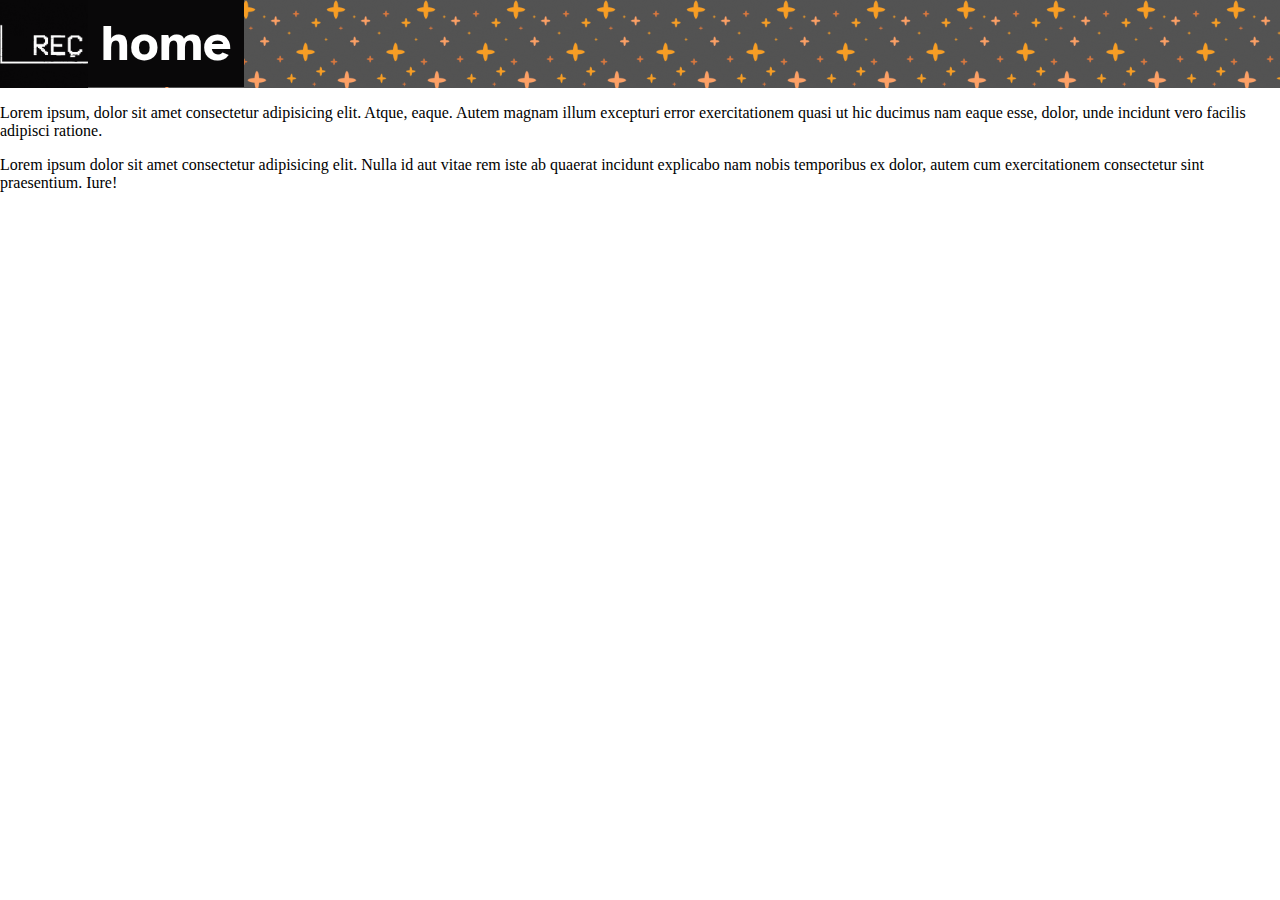
==== framtiden.html @ 9f5b256c "0.1.5" ====
<!DOCTYPE html>
<html>
    <head>
        <meta charset="utf-8">
        <title>Isaac Jake & Jerry & amongus </title>
        <link rel="stylesheet" href="/css/styles.css">
    </head>
    <body>
        <ul class="nv">
            <img src="img/nvGif.gif" alt="gif" class="A">
            <li class="rli"><a href="index.html" class="mainButton">home</a></li>
        </ul>
        
    <div class="everything">

        
        <div class="main">
            <p>Lorem ipsum, dolor sit amet consectetur adipisicing elit. Atque, eaque. Autem magnam illum excepturi error exercitationem quasi ut hic ducimus nam eaque esse, dolor, unde incidunt vero facilis adipisci ratione.</p>
        </div>


        <div class="aside">
            <p>Lorem ipsum dolor sit amet consectetur adipisicing elit. Nulla id aut vitae rem iste ab quaerat incidunt explicabo nam nobis temporibus ex dolor, autem cum exercitationem consectetur sint praesentium. Iure!</p>
        </div>

        <div class="footer">

        </div>
    
    </div>







     
    </body>

</html>
---- css/styles.css ----
@import url('https://fonts.googleapis.com/css2?family=Atkinson+Hyperlegible:ital,wght@0,400;0,700;1,400;1,700&family=Cinzel:wght@400;700&display=swap');
/*
font-family: 'Atkinson Hyperlegible', sans-serif;
font-family: 'Cinzel', serif;
PALETTE
    black  #090809
    white  #FFFCF9
    red    #F80000
    blue   #B1EDE8
    violet #9F9ED0
*/
html {
    height: 100%;
    width: 100%;
}
body {
    height: 100%;
    width: 100%;
    margin: 0px;
    padding: 0px;
}
.rli {
    float: left;
}
.rli a {
    display: block;
    color: white;
    text-align: center;
    padding: 1.46vh;
    text-decoration: none;
}
.rli a:hover {
    background-color: #9F9ED0;
}
.mainButton {
    font-family: 'Atkinson Hyperlegible', sans-serif;
    font-weight: bold;
    background-color: #090809;
    color: #FFFCF9;
    text-align: center;
    text-decoration: none;
    display: inline-block;
    font-size: 5.5vh; 
}
.nv {
    list-style-type: none;
    margin: 0;
    padding: 0;
    overflow: hidden;
    background-color: #333;
    background-image: url(/img/stars.gif);
    background-repeat: repeat-x;
    background-size: 10vh;
    

} 
.A {
    float: left;
    height: 9.8vh;
    width: 9.8vh;
}
.indexbody {
    background-color: #9F9ED0;
    overflow: hidden;
}
.mainCollumn {
    float: left;
    height: 100%;
    width: calc(100% / 3);
    border-right: 0.3vw solid #090809;
    background-color: #B1EDE8;
}
.Big {
    font-family: 'Atkinson Hyperlegible', sans-serif;
    font-size: 3vh;
    color: #090809;
}
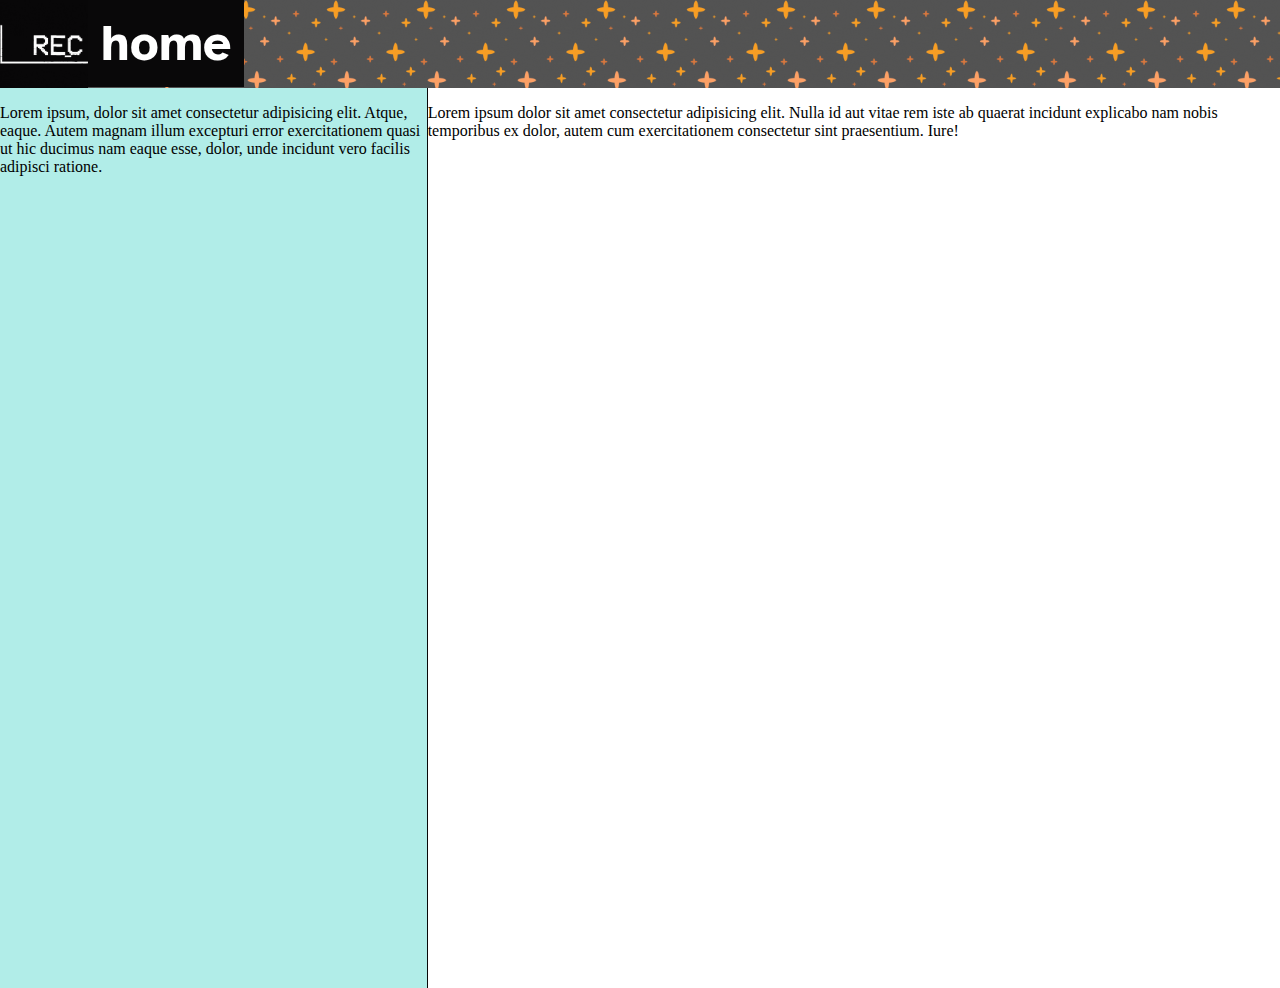
==== commit c7180dfc: "0.1.6" ====
--- a/framtiden.html
+++ b/framtiden.html
@@ -11,10 +11,10 @@
             <li class="rli"><a href="index.html" class="mainButton">home</a></li>
         </ul>
         
-    <div class="everything">
+    
 
         
-        <div class="main">
+        <div class="mainCollumn">
             <p>Lorem ipsum, dolor sit amet consectetur adipisicing elit. Atque, eaque. Autem magnam illum excepturi error exercitationem quasi ut hic ducimus nam eaque esse, dolor, unde incidunt vero facilis adipisci ratione.</p>
         </div>
 
@@ -27,7 +27,7 @@
 
         </div>
     
-    </div>
+
 
 
 
--- a/css/styles.css
+++ b/css/styles.css
@@ -67,11 +67,22 @@
     float: left;
     height: 100%;
     width: calc(100% / 3);
-    border-right: 0.3vw solid #090809;
+    border-right: 1px solid #090809;
     background-color: #B1EDE8;
 }
 .Big {
     font-family: 'Atkinson Hyperlegible', sans-serif;
+    font-weight: bold;
     font-size: 3vh;
     color: #090809;
+}
+.Small {
+    font-family: 'Atkinson Hyperlegible', sans-serif;
+    font-size: 2.5vh;
+}
+.lastCollumn {
+    float: left;
+    height: 100%;
+    width: calc(100% / 3);
+    background-color: #B1EDE8;
 }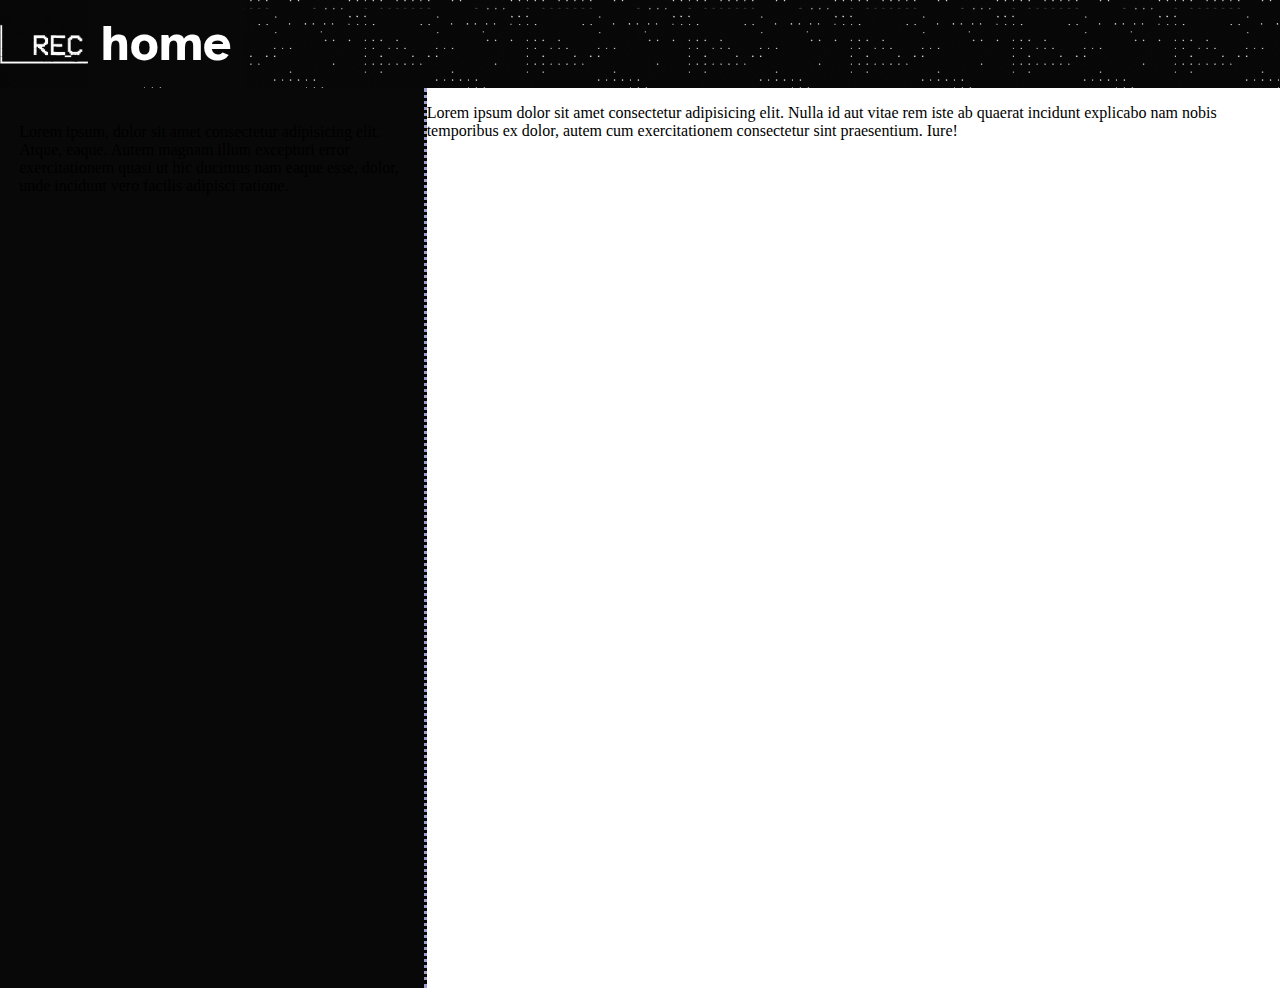
==== commit f843e62f: "0.1.10" ====
--- a/framtiden.html
+++ b/framtiden.html
@@ -2,7 +2,7 @@
 <html>
     <head>
         <meta charset="utf-8">
-        <title>Isaac Jake & Jerry & amongus </title>
+        <title>Framtiden</title>
         <link rel="stylesheet" href="/css/styles.css">
     </head>
     <body>
--- a/css/styles.css
+++ b/css/styles.css
@@ -40,49 +40,69 @@
     text-align: center;
     text-decoration: none;
     display: inline-block;
-    font-size: 5.5vh; 
+    font-size: 5.55vh; 
 }
 .nv {
     list-style-type: none;
     margin: 0;
     padding: 0;
     overflow: hidden;
-    background-color: #333;
+    background-color: bisque;
     background-image: url(/img/stars.gif);
     background-repeat: repeat-x;
-    background-size: 10vh;
-    
+    background-size: 18vh;
+}
+.indexbody {
+    background-color: #9F9ED0;
+    overflow: hidden;
+}
 
-} 
+/*DIV CLASSES*/
+
+.mainCollumn {
+    float: left;
+    height: 100%;
+    width: calc(100% / 3);
+    border-right: 0.3vw dotted #9F9ED0;
+    background-color: #090809;
+    box-sizing: border-box;
+    -moz-box-sizing: border-box;
+    -webkit-box-sizing: border-box;
+    padding: 1.5vw;
+}
+
+/*TEXT CLASSES*/
+
+.Big {
+    font-family: 'Atkinson Hyperlegible', sans-serif;
+    font-weight: bold;
+    font-size: 3vh;
+    color: #FFFCF9;
+    text-align: center;
+}
+.Bigger {
+    font-family: 'Atkinson Hyperlegible', sans-serif;
+    font-weight: bold;
+    font-size: 4vh;
+    color: #FFFCF9;
+    text-align: center;
+}
+.Small {
+    font-family: 'Atkinson Hyperlegible', sans-serif;
+    font-size: 2vh;
+    color: #FFFCF9;
+}
+
+/*MISC. CLASSES*/
+
 .A {
     float: left;
     height: 9.8vh;
     width: 9.8vh;
 }
-.indexbody {
-    background-color: #9F9ED0;
-    overflow: hidden;
-}
-.mainCollumn {
-    float: left;
-    height: 100%;
-    width: calc(100% / 3);
-    border-right: 1px solid #090809;
-    background-color: #B1EDE8;
-}
-.Big {
-    font-family: 'Atkinson Hyperlegible', sans-serif;
-    font-weight: bold;
-    font-size: 3vh;
-    color: #090809;
-}
-.Small {
-    font-family: 'Atkinson Hyperlegible', sans-serif;
-    font-size: 2.5vh;
-}
-.lastCollumn {
-    float: left;
-    height: 100%;
-    width: calc(100% / 3);
-    background-color: #B1EDE8;
+/* NÅGOT ROLIGT*/
+.nrBody {
+    background-color: #090809;
+    background-image: url(/img/wavesorigin.gif);
+    
 }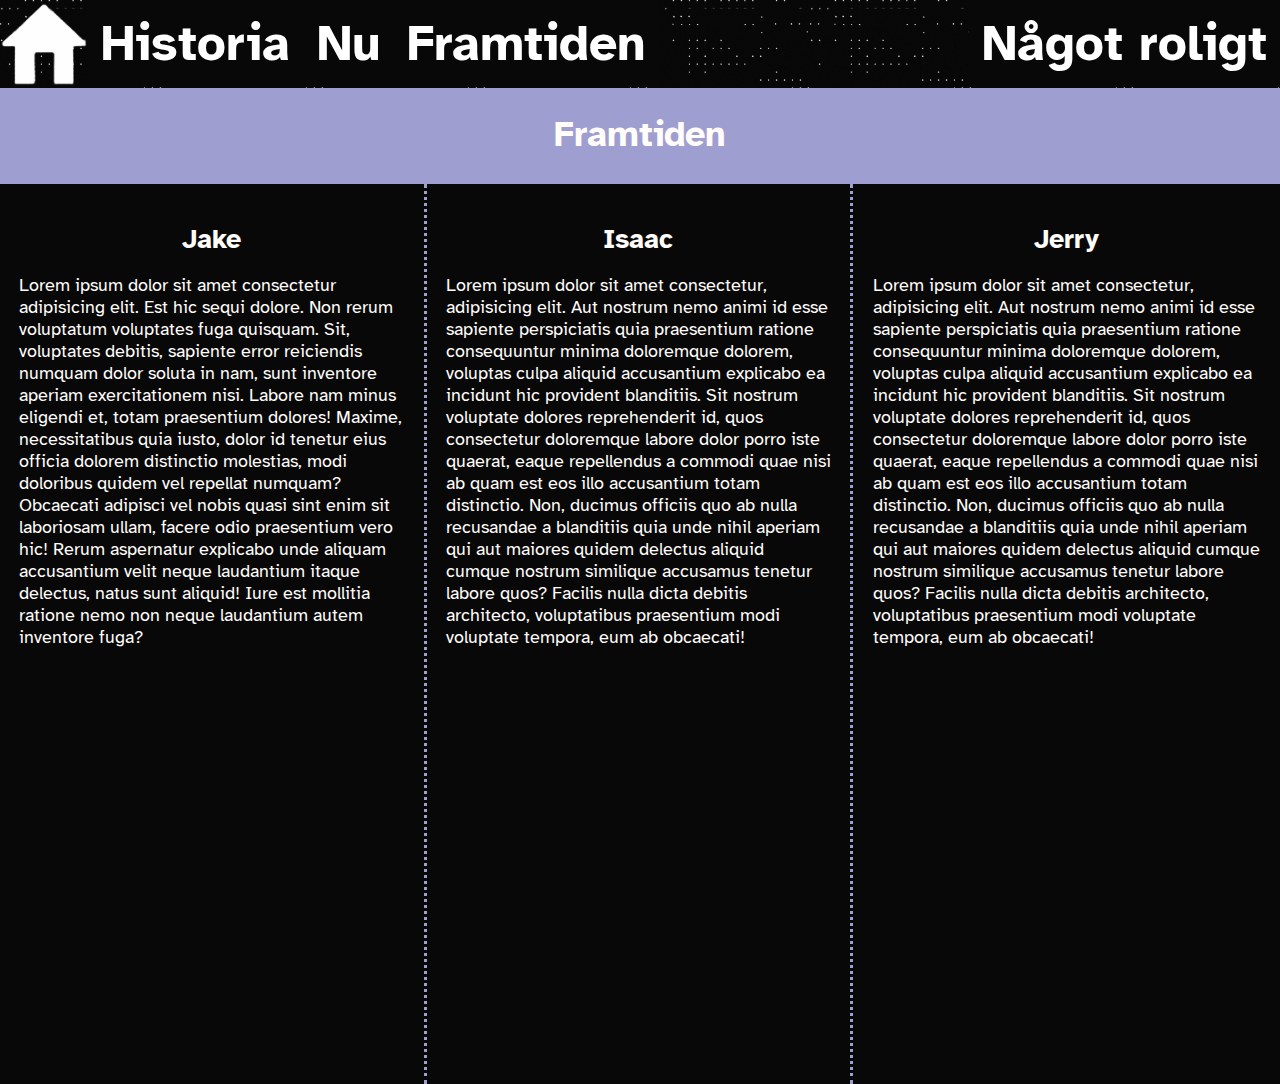
==== commit 4d56e1b9: "0.1.13" ====
--- a/framtiden.html
+++ b/framtiden.html
@@ -2,40 +2,33 @@
 <html>
     <head>
         <meta charset="utf-8">
-        <title>Framtiden</title>
+        <title>Isaac Jake & Jerry</title>
         <link rel="stylesheet" href="/css/styles.css">
     </head>
-    <body>
+    <body class="indexbody">
         <ul class="nv">
-            <img src="img/nvGif.gif" alt="gif" class="A">
-            <li class="rli"><a href="index.html" class="mainButton">home</a></li>
+            <a href="index.html"><img src="img/final.png" alt="gif" class="A"></a>
+            <li class="rli"><a href="historia.html" class="mainButton">Historia</a></li>
+            <li class="rli"><a href="nu.html" class="mainButton">Nu</a></li>
+            <li class="rli"><a href="framtiden.html" class="mainButton">Framtiden</a></li>
+            <li class="rli" style="float: right;"><a href="nagotroligt.html" class="mainButton">Något roligt</a></li>
         </ul>
-        
-    
-
-        
+        <div style="width: 100%; height: 6vh; background-color: #9F9ED0; padding-bottom: 2vh;">
+        <h1 class="Bigger">Framtiden</h1>
+        </div>
         <div class="mainCollumn">
-            <p>Lorem ipsum, dolor sit amet consectetur adipisicing elit. Atque, eaque. Autem magnam illum excepturi error exercitationem quasi ut hic ducimus nam eaque esse, dolor, unde incidunt vero facilis adipisci ratione.</p>
+            <h1 class="Big">Jake</h1>
+            <p class="Small">Lorem ipsum dolor sit amet consectetur adipisicing elit. Est hic sequi dolore. Non rerum voluptatum voluptates fuga quisquam. Sit, voluptates debitis, sapiente error reiciendis numquam dolor soluta in nam, sunt inventore aperiam exercitationem nisi. Labore nam minus eligendi et, totam praesentium dolores! Maxime, necessitatibus quia iusto, dolor id tenetur eius officia dolorem distinctio molestias, modi doloribus quidem vel repellat numquam? Obcaecati adipisci vel nobis quasi sint enim sit laboriosam ullam, facere odio praesentium vero hic! Rerum aspernatur explicabo unde aliquam accusantium velit neque laudantium itaque delectus, natus sunt aliquid! Iure est mollitia ratione nemo non neque laudantium autem inventore fuga?</p>
         </div>
-
-
-        <div class="aside">
-            <p>Lorem ipsum dolor sit amet consectetur adipisicing elit. Nulla id aut vitae rem iste ab quaerat incidunt explicabo nam nobis temporibus ex dolor, autem cum exercitationem consectetur sint praesentium. Iure!</p>
+        <div class="mainCollumn">
+            <h1 class="Big">Isaac</h1>
+            <p class="Small">Lorem ipsum dolor sit amet consectetur, adipisicing elit. Aut nostrum nemo animi id esse sapiente perspiciatis quia praesentium ratione consequuntur minima doloremque dolorem, voluptas culpa aliquid accusantium explicabo ea incidunt hic provident blanditiis. Sit nostrum voluptate dolores reprehenderit id, quos consectetur doloremque labore dolor porro iste quaerat, eaque repellendus a commodi quae nisi ab quam est eos illo accusantium totam distinctio. Non, ducimus officiis quo ab nulla recusandae a blanditiis quia unde nihil aperiam qui aut maiores quidem delectus aliquid cumque nostrum similique accusamus tenetur labore quos? Facilis nulla dicta debitis architecto, voluptatibus praesentium modi voluptate tempora, eum ab obcaecati!
+            </p>
         </div>
-
-        <div class="footer">
-
+        <div class="mainCollumn" style="border: 0px;">
+            <h1 class="Big">Jerry</h1>
+            <p class="Small">Lorem ipsum dolor sit amet consectetur, adipisicing elit. Aut nostrum nemo animi id esse sapiente perspiciatis quia praesentium ratione consequuntur minima doloremque dolorem, voluptas culpa aliquid accusantium explicabo ea incidunt hic provident blanditiis. Sit nostrum voluptate dolores reprehenderit id, quos consectetur doloremque labore dolor porro iste quaerat, eaque repellendus a commodi quae nisi ab quam est eos illo accusantium totam distinctio. Non, ducimus officiis quo ab nulla recusandae a blanditiis quia unde nihil aperiam qui aut maiores quidem delectus aliquid cumque nostrum similique accusamus tenetur labore quos? Facilis nulla dicta debitis architecto, voluptatibus praesentium modi voluptate tempora, eum ab obcaecati!
+            </p>
         </div>
-    
-
-
-
-
-
-
-
-
-     
     </body>
-
-</html>
+</html>--- a/css/styles.css
+++ b/css/styles.css
@@ -32,7 +32,7 @@
 .rli a:hover {
     background-color: #9F9ED0;
 }
-.mainButton {
+.mainButton{
     font-family: 'Atkinson Hyperlegible', sans-serif;
     font-weight: bold;
     background-color: #090809;
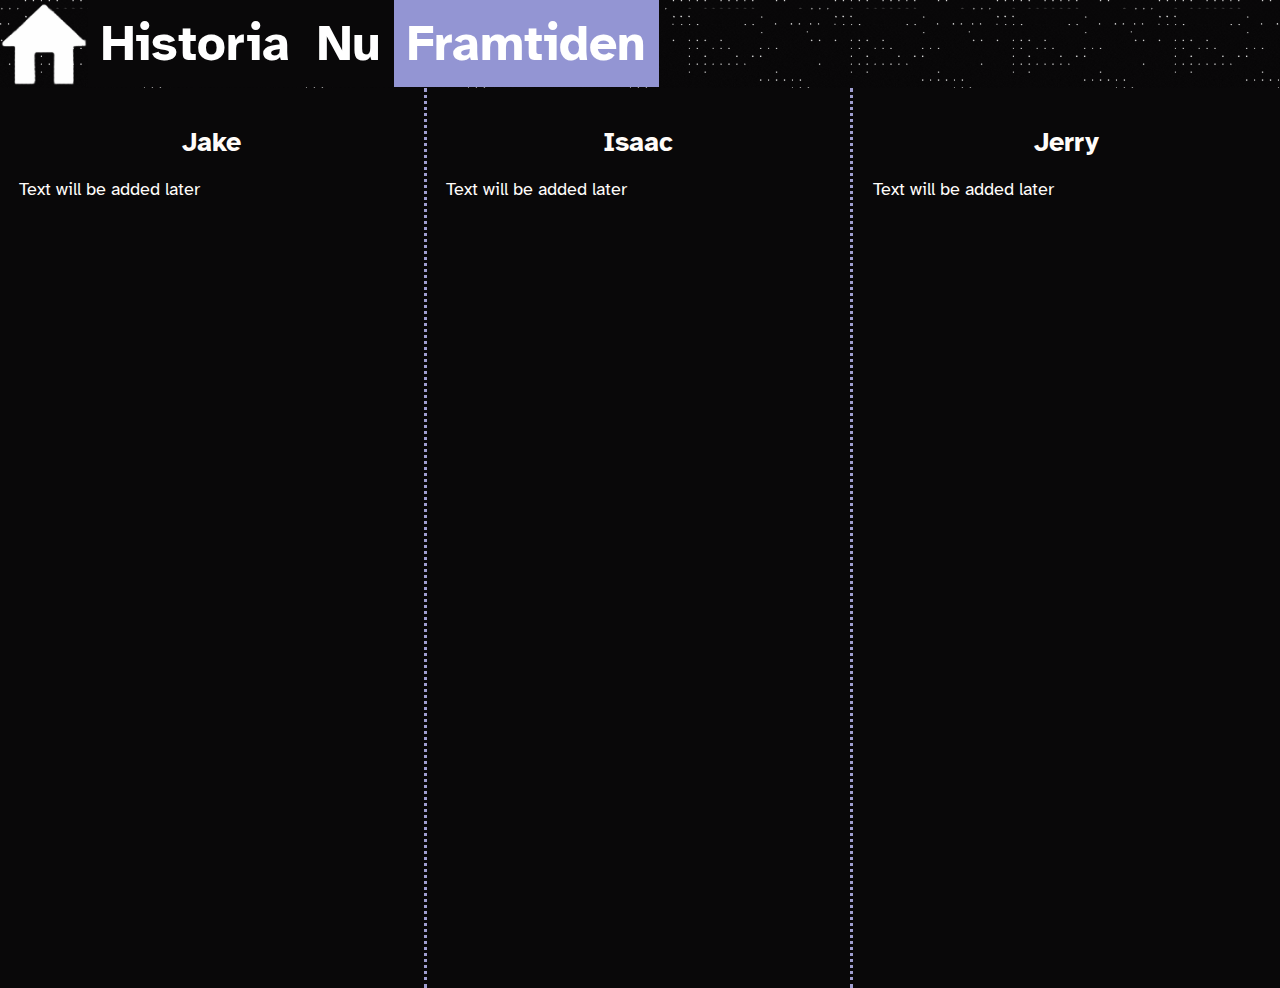
==== commit 241fbbb3: "0.2" ====
--- a/framtiden.html
+++ b/framtiden.html
@@ -6,28 +6,26 @@
         <link rel="stylesheet" href="/css/styles.css">
     </head>
     <body class="indexbody">
-        <ul class="nv">
+        <ul class="navbar">
             <a href="index.html"><img src="img/final.png" alt="gif" class="A"></a>
-            <li class="rli"><a href="historia.html" class="mainButton">Historia</a></li>
-            <li class="rli"><a href="nu.html" class="mainButton">Nu</a></li>
-            <li class="rli"><a href="framtiden.html" class="mainButton">Framtiden</a></li>
-            <li class="rli" style="float: right;"><a href="nagotroligt.html" class="mainButton">Något roligt</a></li>
+            <li class="liTab"><a href="historia.html" class="mainButton">Historia</a></li>
+            <li class="liTab"><a href="nu.html" class="mainButton">Nu</a></li>
+            <li class="liTab"><a href="framtiden.html" class="activeButton">Framtiden</a></li>
+            
         </ul>
-        <div style="width: 100%; height: 6vh; background-color: #9F9ED0; padding-bottom: 2vh;">
-        <h1 class="Bigger">Framtiden</h1>
-        </div>
+        
         <div class="mainCollumn">
             <h1 class="Big">Jake</h1>
-            <p class="Small">Lorem ipsum dolor sit amet consectetur adipisicing elit. Est hic sequi dolore. Non rerum voluptatum voluptates fuga quisquam. Sit, voluptates debitis, sapiente error reiciendis numquam dolor soluta in nam, sunt inventore aperiam exercitationem nisi. Labore nam minus eligendi et, totam praesentium dolores! Maxime, necessitatibus quia iusto, dolor id tenetur eius officia dolorem distinctio molestias, modi doloribus quidem vel repellat numquam? Obcaecati adipisci vel nobis quasi sint enim sit laboriosam ullam, facere odio praesentium vero hic! Rerum aspernatur explicabo unde aliquam accusantium velit neque laudantium itaque delectus, natus sunt aliquid! Iure est mollitia ratione nemo non neque laudantium autem inventore fuga?</p>
+            <p class="Small">Text will be added later</p>
         </div>
         <div class="mainCollumn">
             <h1 class="Big">Isaac</h1>
-            <p class="Small">Lorem ipsum dolor sit amet consectetur, adipisicing elit. Aut nostrum nemo animi id esse sapiente perspiciatis quia praesentium ratione consequuntur minima doloremque dolorem, voluptas culpa aliquid accusantium explicabo ea incidunt hic provident blanditiis. Sit nostrum voluptate dolores reprehenderit id, quos consectetur doloremque labore dolor porro iste quaerat, eaque repellendus a commodi quae nisi ab quam est eos illo accusantium totam distinctio. Non, ducimus officiis quo ab nulla recusandae a blanditiis quia unde nihil aperiam qui aut maiores quidem delectus aliquid cumque nostrum similique accusamus tenetur labore quos? Facilis nulla dicta debitis architecto, voluptatibus praesentium modi voluptate tempora, eum ab obcaecati!
+            <p class="Small">Text will be added later
             </p>
         </div>
         <div class="mainCollumn" style="border: 0px;">
             <h1 class="Big">Jerry</h1>
-            <p class="Small">Lorem ipsum dolor sit amet consectetur, adipisicing elit. Aut nostrum nemo animi id esse sapiente perspiciatis quia praesentium ratione consequuntur minima doloremque dolorem, voluptas culpa aliquid accusantium explicabo ea incidunt hic provident blanditiis. Sit nostrum voluptate dolores reprehenderit id, quos consectetur doloremque labore dolor porro iste quaerat, eaque repellendus a commodi quae nisi ab quam est eos illo accusantium totam distinctio. Non, ducimus officiis quo ab nulla recusandae a blanditiis quia unde nihil aperiam qui aut maiores quidem delectus aliquid cumque nostrum similique accusamus tenetur labore quos? Facilis nulla dicta debitis architecto, voluptatibus praesentium modi voluptate tempora, eum ab obcaecati!
+            <p class="Small">Text will be added later
             </p>
         </div>
     </body>
--- a/css/styles.css
+++ b/css/styles.css
@@ -3,11 +3,11 @@
 font-family: 'Atkinson Hyperlegible', sans-serif;
 font-family: 'Cinzel', serif;
 PALETTE
-    black  #090809
-    white  #FFFCF9
-    red    #F80000
-    blue   #B1EDE8
-    violet #9F9ED0
+    #000807 black
+    #A2A3BB gray
+    #9395D3 dark violet
+    #B3B7EE light violet
+    #FBF9FF white
 */
 html {
     height: 100%;
@@ -19,19 +19,25 @@
     margin: 0px;
     padding: 0px;
 }
-.rli {
+.liTab {
     float: left;
 }
-.rli a {
+.liTab a {
     display: block;
     color: white;
     text-align: center;
     padding: 1.46vh;
     text-decoration: none;
+    transition: 0.3s;
 }
-.rli a:hover {
-    background-color: #9F9ED0;
+
+.liTab a:hover {
+    background-color: #B3B7EE;
+    color: black
+    
 }
+
+
 .mainButton{
     font-family: 'Atkinson Hyperlegible', sans-serif;
     font-weight: bold;
@@ -42,7 +48,17 @@
     display: inline-block;
     font-size: 5.55vh; 
 }
-.nv {
+.activeButton {
+    font-family: 'Atkinson Hyperlegible', sans-serif;
+    font-weight: bold;
+    background-color: #9395D3;
+    color: black;
+    text-align: center;
+    text-decoration: none;
+    display: inline-block;
+    font-size: 5.55vh; 
+}
+.navbar {
     list-style-type: none;
     margin: 0;
     padding: 0;
@@ -58,6 +74,7 @@
 }
 
 /*DIV CLASSES*/
+
 
 .mainCollumn {
     float: left;
@@ -100,9 +117,3 @@
     height: 9.8vh;
     width: 9.8vh;
 }
-/* NÅGOT ROLIGT*/
-.nrBody {
-    background-color: #090809;
-    background-image: url(/img/wavesorigin.gif);
-    
-}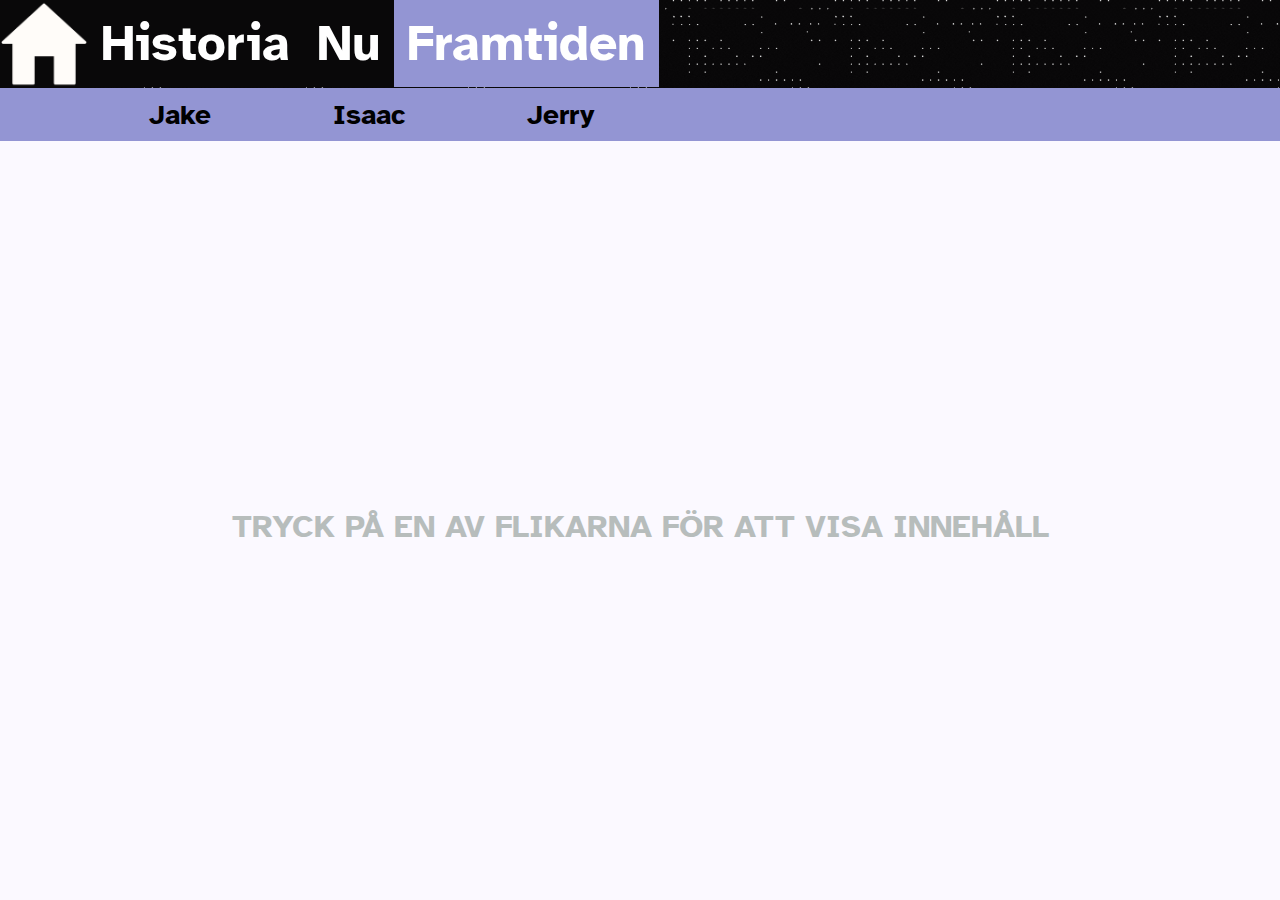
==== commit 11e3ad36: "0.2.1" ====
--- a/framtiden.html
+++ b/framtiden.html
@@ -1,32 +1,54 @@
 <!DOCTYPE html>
 <html>
     <head>
-        <meta charset="utf-8">
-        <title>Isaac Jake & Jerry</title>
-        <link rel="stylesheet" href="/css/styles.css">
-    </head>
+        <meta charset="UTF-8">
+        <meta name="msapplication-TileColor" content="#da532c">
+        <meta name="theme-color" content="#ffffff">
+        <link rel="stylesheet" href="css/TabStyles.css">
+        <link rel="stylesheet" href="css/styles.css">
+        <link rel="apple-touch-icon" sizes="180x180" href="Favicon/apple-touch-icon.png">
+        <link rel="icon" type="image/png" sizes="32x32" href="Favicon/favicon-32x32.png">
+        <link rel="icon" type="image/png" sizes="16x16" href="Favicon/favicon-16x16.png">
+        <link rel="manifest" href="/site.webmanifest">
+        <link rel="mask-icon" href="Favicon/safari-pinned-tab.svg" color="#5bbad5">
+        <script src="TabFunction.js"></script>
+        <script>document.getElementById("defaultOpen").click();</script>
+      </head>
     <body class="indexbody">
         <ul class="navbar">
-            <a href="index.html"><img src="img/final.png" alt="gif" class="A"></a>
+            <a href="index.html"><img src="img/HomeIcon.png" alt="gif" class="HomeIcon"></a>
             <li class="liTab"><a href="historia.html" class="mainButton">Historia</a></li>
             <li class="liTab"><a href="nu.html" class="mainButton">Nu</a></li>
             <li class="liTab"><a href="framtiden.html" class="activeButton">Framtiden</a></li>
-            
         </ul>
-        
-        <div class="mainCollumn">
-            <h1 class="Big">Jake</h1>
-            <p class="Small">Text will be added later</p>
-        </div>
-        <div class="mainCollumn">
-            <h1 class="Big">Isaac</h1>
-            <p class="Small">Text will be added later
-            </p>
-        </div>
-        <div class="mainCollumn" style="border: 0px;">
-            <h1 class="Big">Jerry</h1>
-            <p class="Small">Text will be added later
-            </p>
-        </div>
+        <div class="tab"> 
+            <div class="filler"> <!--Filler diven gör bara avstånd så att det ser snyggare ut-->
+              <button class="tablinks" onclick="openTab(event, 'Jake')">Jake</button>
+              <button class="tablinks" onclick="openTab(event, 'Isaac')">Isaac</button>
+              <button class="tablinks" onclick="openTab(event, 'Jerry')">Jerry</button>
+                  <a class="tablinks" onclick="openTab(event, 'main')" id="defaultOpen"></a>
+            </div>
+          </div>
+          <!--Här finns innehåll på alla Tabs som sidan har-->
+          <div id="Jake" class="tabcontent">
+            <h3>Jake</h3>
+            <p>texthere</p>
+          </div>
+<!------------------------------------------------------------------------------------------------------->          
+          <div id="Isaac" class="tabcontent">
+            <h3>Isaac</h3>
+            <p>Texthere</p>
+          </div>
+<!------------------------------------------------------------------------------------------------------->
+          <div id="Jerry" class="tabcontent">
+            <h3>Jerry</h3>
+            <p>Texthere</p>
+          </div>
+<!------------------------------------------------------------------------------------------------------->
+          <!--den här visas när sidan laddas, den är inte klickbar som andra Tabs-->
+          <div id="main" class="tabcontent">
+              <h1 class="instructions">TRYCK PÅ EN AV FLIKARNA FÖR ATT VISA INNEHÅLL</h1>
+          </div>
+          <script>document.getElementById("defaultOpen").click();</script>
     </body>
 </html>--- a/css/styles.css
+++ b/css/styles.css
@@ -19,6 +19,30 @@
     margin: 0px;
     padding: 0px;
 }
+
+/*---------------------------------------------------------------------------------------------*/
+/*                                      MAIN CLASSES                                           */
+/*---------------------------------------------------------------------------------------------*/
+
+.navbar {
+    list-style-type: none;
+    margin: 0;
+    padding: 0;
+    overflow: hidden;
+    background-color: bisque;
+    background-image: url(/img/stars.gif);
+    background-repeat: repeat-x;
+    background-size: 18vh;
+}
+.indexbody {
+    background-color: #FBF9FF;
+    overflow: hidden;
+}
+
+/*---------------------------------------------------------------------------------------------*/
+/*                                    LINK TAB CLASSES                                         */
+/*---------------------------------------------------------------------------------------------*/
+
 .liTab {
     float: left;
 }
@@ -28,7 +52,6 @@
     text-align: center;
     padding: 1.46vh;
     text-decoration: none;
-    transition: 0.3s;
 }
 
 .liTab a:hover {
@@ -37,6 +60,9 @@
     
 }
 
+/*---------------------------------------------------------------------------------------------*/
+/*                                     BUTTON CLASSES                                          */
+/*---------------------------------------------------------------------------------------------*/
 
 .mainButton{
     font-family: 'Atkinson Hyperlegible', sans-serif;
@@ -58,23 +84,10 @@
     display: inline-block;
     font-size: 5.55vh; 
 }
-.navbar {
-    list-style-type: none;
-    margin: 0;
-    padding: 0;
-    overflow: hidden;
-    background-color: bisque;
-    background-image: url(/img/stars.gif);
-    background-repeat: repeat-x;
-    background-size: 18vh;
-}
-.indexbody {
-    background-color: #9F9ED0;
-    overflow: hidden;
-}
 
-/*DIV CLASSES*/
-
+/*---------------------------------------------------------------------------------------------*/
+/*                                      DIV CLASSES                                            */
+/*---------------------------------------------------------------------------------------------*/
 
 .mainCollumn {
     float: left;
@@ -88,7 +101,9 @@
     padding: 1.5vw;
 }
 
-/*TEXT CLASSES*/
+/*---------------------------------------------------------------------------------------------*/
+/*                                      TEXT CLASSES                                           */
+/*---------------------------------------------------------------------------------------------*/
 
 .Big {
     font-family: 'Atkinson Hyperlegible', sans-serif;
@@ -110,10 +125,62 @@
     color: #FFFCF9;
 }
 
-/*MISC. CLASSES*/
+/*---------------------------------------------------------------------------------------------*/
+/*                                  MISC. CLASSES                                              */
+/*---------------------------------------------------------------------------------------------*/
 
-.A {
+.HomeIcon {
     float: left;
     height: 9.8vh;
     width: 9.8vh;
 }
+.instructions {
+    text-align: center;
+    position: relative;
+    margin-top: 40vh;
+    color: #b7bdbc;
+}
+
+/*---------------------------------------------------------------------------------------------*/
+/*                               TabFunction.js - TAB CLASSES                                          */
+/*---------------------------------------------------------------------------------------------*/
+
+.tab {
+    overflow: hidden;
+    margin-top: 1px solid;
+    background-color: #9395D3;
+    font-family: 'Atkinson Hyperlegible', sans-serif;
+  }
+  .tab button {
+    background-color: inherit;
+    float: left;
+    border: none;
+    outline: none;
+    cursor: pointer;
+    padding: 1vh 6.76vh;
+    transition: 0.3s;
+    font-family: 'Atkinson Hyperlegible', sans-serif;
+    font-weight: bold;
+    font-size: 3.1vh;
+  }
+  .tab button:hover {
+    background-color: #B3B7EE;
+    font-family: 'Atkinson Hyperlegible', sans-serif;
+  }
+  .tab button.active {
+    background-color: #000807;
+    color: #FBF9FF;
+    font-family: 'Atkinson Hyperlegible', sans-serif;
+  }
+  .tabcontent {
+    display: none;
+    padding: 6px 12px;
+    border-top: none;
+    font-family: 'Atkinson Hyperlegible', sans-serif;
+    background-color: #FBF9FF;
+  }
+  .filler {
+    margin-left: 9.8vh;
+    background-color: #9395D3;
+    float: left;
+  }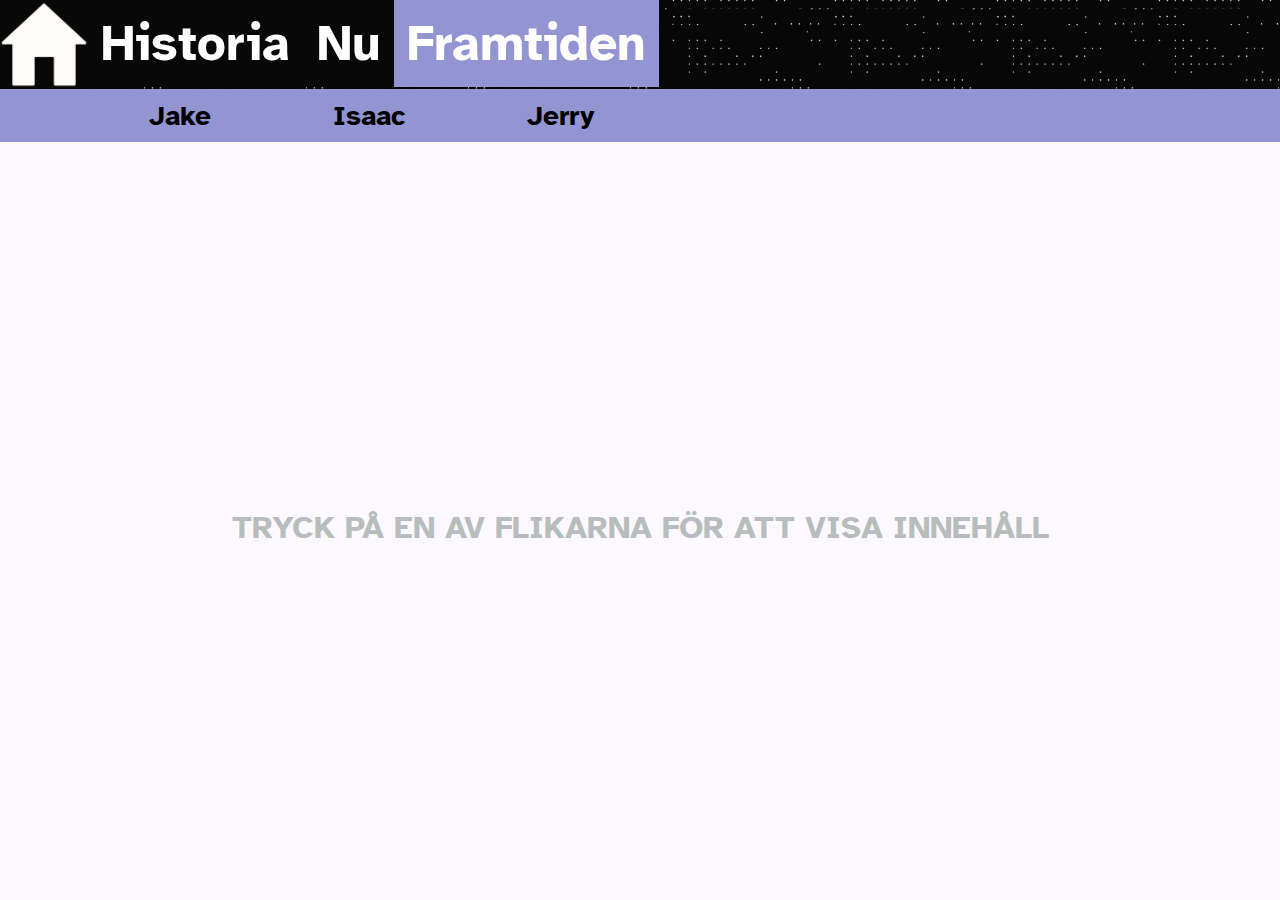
==== commit 2a26966c: "1.0" ====
--- a/framtiden.html
+++ b/framtiden.html
@@ -1,6 +1,7 @@
 <!DOCTYPE html>
 <html>
     <head>
+        <title>Framtiden</title>
         <meta charset="UTF-8">
         <meta name="msapplication-TileColor" content="#da532c">
         <meta name="theme-color" content="#ffffff">
@@ -31,19 +32,64 @@
           </div>
           <!--Här finns innehåll på alla Tabs som sidan har-->
           <div id="Jake" class="tabcontent">
-            <h3>Jake</h3>
-            <p>texthere</p>
+            <div class="JakeTextHistoria">
+              <h1 class="Bigger">Huvudrubrik</h1>
+              <p class="Big">Lorem ipsum dolor sit amet consectetur, adipisicing elit. Quos, atque rerum tempora fugit consequatur impedit magni ullam in eius? Corporis, nihil sapiente ipsum est magnam doloribus dolore cum minima iste incidunt ut saepe mollitia ex tempora sequi doloremque similique accusamus sunt. Autem, ipsam! Dolorem blanditiis libero quas quasi nam qui adipisci expedita odio! Magnam adipisci exercitationem aut officiis facilis sapiente quae distinctio numquam, eos, dolores cumque consectetur recusandae porro nam nobis voluptatem. Reprehenderit, officiis? Iure dicta officiis omnis sed cupiditate.</p>
+            </div>
+            <div class="JakeTextHistoria">
+              <h1 class="Bigger">Underrubrik</h1>
+              <p class="Big">
+                Lorem ipsum dolor sit amet consectetur, adipisicing elit. Fuga amet quod alias aspernatur repellat! Suscipit vitae dolores dolor quo nobis earum minus saepe cum adipisci voluptas, illum ut ratione maiores quasi corporis voluptatem possimus error mollitia aspernatur provident dolore ex quidem, enim magnam. Molestiae exercitationem accusantium, molestias nostrum nisi repudiandae qui perspiciatis, neque sed quisquam voluptatem dignissimos, dolor vero porro? Soluta neque est eos nobis unde. Ducimus, molestiae harum error praesentium rerum aliquam quisquam quia animi aperiam aspernatur voluptas distinctio.
+              </p>
+            </div>
+              <img src="img/J/Thumb.jpg" alt="Thumb" class="JIHT">
+              <div class="JakeHistoriaBildtext">
+                <p class="Big">Bildtext</p>
+                <p class="Small">Lorem ipsum dolor, sit amet consectetur adipisicing elit. Laborum, voluptas numquam quam facere dolorum vel distinctio sunt iure odio repellat vero enim, voluptatibus beatae? Corrupti accusantium eligendi unde. Ipsam ex accusantium quaerat aspernatur voluptates excepturi commodi illo. Autem exercitationem, unde non sit tempora optio, quo ad quos totam amet accusamus.
+                </p>
+              </div>
           </div>
 <!------------------------------------------------------------------------------------------------------->          
-          <div id="Isaac" class="tabcontent">
-            <h3>Isaac</h3>
-            <p>Texthere</p>
-          </div>
+<div id="Isaac" class="tabcontent">
+  <div class="JakeTextHistoria">
+    <h1 class="Bigger">Huvudrubrik</h1>
+    <p class="Big">Lorem ipsum dolor sit amet consectetur, adipisicing elit. Quos, atque rerum tempora fugit consequatur impedit magni ullam in eius? Corporis, nihil sapiente ipsum est magnam doloribus dolore cum minima iste incidunt ut saepe mollitia ex tempora sequi doloremque similique accusamus sunt. Autem, ipsam! Dolorem blanditiis libero quas quasi nam qui adipisci expedita odio! Magnam adipisci exercitationem aut officiis facilis sapiente quae distinctio numquam, eos, dolores cumque consectetur recusandae porro nam nobis voluptatem. Reprehenderit, officiis? Iure dicta officiis omnis sed cupiditate.</p>
+  </div>
+  <div class="JakeTextHistoria">
+    <h1 class="Bigger">Underrubrik</h1>
+    <p class="Big">
+      Lorem ipsum dolor sit amet consectetur, adipisicing elit. Fuga amet quod alias aspernatur repellat! Suscipit vitae dolores dolor quo nobis earum minus saepe cum adipisci voluptas, illum ut ratione maiores quasi corporis voluptatem possimus error mollitia aspernatur provident dolore ex quidem, enim magnam. Molestiae exercitationem accusantium, molestias nostrum nisi repudiandae qui perspiciatis, neque sed quisquam voluptatem dignissimos, dolor vero porro? Soluta neque est eos nobis unde. Ducimus, molestiae harum error praesentium rerum aliquam quisquam quia animi aperiam aspernatur voluptas distinctio.
+    </p>
+  </div>
+    <img src="img/Isaac.png" alt="Thumb" class="isaacbild">
+    <div class="JakeHistoriaBildtext">
+      <p class="Big">Bildtext</p>
+      <p class="Small">Lorem ipsum dolor, sit amet consectetur adipisicing elit. Laborum, voluptas numquam quam facere dolorum vel distinctio sunt iure odio repellat vero enim, voluptatibus beatae? Corrupti accusantium eligendi unde. Ipsam ex accusantium quaerat aspernatur voluptates excepturi commodi illo. Autem exercitationem, unde non sit tempora optio, quo ad quos totam amet accusamus.
+
+      </p>
+
+    </div>
+    
+</div>
 <!------------------------------------------------------------------------------------------------------->
-          <div id="Jerry" class="tabcontent">
-            <h3>Jerry</h3>
-            <p>Texthere</p>
-          </div>
+<div id="Jerry" class="tabcontent">
+  <div class="JakeTextHistoria">
+    <h1 class="Bigger">Huvudrubrik</h1>
+    <p class="Big">Lorem ipsum dolor sit amet consectetur, adipisicing elit. Quos, atque rerum tempora fugit consequatur impedit magni ullam in eius? Corporis, nihil sapiente ipsum est magnam doloribus dolore cum minima iste incidunt ut saepe mollitia ex tempora sequi doloremque similique accusamus sunt. Autem, ipsam! Dolorem blanditiis libero quas quasi nam qui adipisci expedita odio! Magnam adipisci exercitationem aut officiis facilis sapiente quae distinctio numquam, eos, dolores cumque consectetur recusandae porro nam nobis voluptatem. Reprehenderit, officiis? Iure dicta officiis omnis sed cupiditate.</p>
+  </div>
+  <div class="JakeTextHistoria">
+    <h1 class="Bigger">Underrubrik</h1>
+    <p class="Big">
+      Lorem ipsum dolor sit amet consectetur, adipisicing elit. Fuga amet quod alias aspernatur repellat! Suscipit vitae dolores dolor quo nobis earum minus saepe cum adipisci voluptas, illum ut ratione maiores quasi corporis voluptatem possimus error mollitia aspernatur provident dolore ex quidem, enim magnam. Molestiae exercitationem accusantium, molestias nostrum nisi repudiandae qui perspiciatis, neque sed quisquam voluptatem dignissimos, dolor vero porro? Soluta neque est eos nobis unde. Ducimus, molestiae harum error praesentium rerum aliquam quisquam quia animi aperiam aspernatur voluptas distinctio.
+    </p>
+  </div>
+        <img src="img/Amogus.png" alt="Thumb" class="Jeremiahbild">
+      <div class="JakeHistoriaBildtext">
+        <p class="Big">Bildtext</p>
+      <p class="Small">Lorem ipsum dolor, sit amet consectetur adipisicing elit. Laborum, voluptas numquam quam facere dolorum vel distinctio sunt iure odio repellat vero enim, voluptatibus beatae? Corrupti accusantium eligendi unde. Ipsam ex accusantium quaerat aspernatur voluptates excepturi commodi illo. Autem exercitationem, unde non sit tempora optio, quo ad quos totam amet accusamus.
+      </p>
+      </div>
+</div>
 <!------------------------------------------------------------------------------------------------------->
           <!--den här visas när sidan laddas, den är inte klickbar som andra Tabs-->
           <div id="main" class="tabcontent">
--- a/css/styles.css
+++ b/css/styles.css
@@ -40,7 +40,7 @@
 }
 
 /*---------------------------------------------------------------------------------------------*/
-/*                                    LINK TAB CLASSES                                         */
+/*                                    LIST TAB CLASSES                                         */
 /*---------------------------------------------------------------------------------------------*/
 
 .liTab {
@@ -109,20 +109,20 @@
     font-family: 'Atkinson Hyperlegible', sans-serif;
     font-weight: bold;
     font-size: 3vh;
-    color: #FFFCF9;
-    text-align: center;
+    color: #000807;
+    text-align: justify;
 }
 .Bigger {
     font-family: 'Atkinson Hyperlegible', sans-serif;
     font-weight: bold;
     font-size: 4vh;
-    color: #FFFCF9;
-    text-align: center;
+    color: #000807;
+    text-align: justify;
 }
 .Small {
     font-family: 'Atkinson Hyperlegible', sans-serif;
     font-size: 2vh;
-    color: #FFFCF9;
+    color: #000807;
 }
 
 /*---------------------------------------------------------------------------------------------*/
@@ -131,7 +131,7 @@
 
 .HomeIcon {
     float: left;
-    height: 9.8vh;
+    height: 9.89vh;
     width: 9.8vh;
 }
 .instructions {
@@ -139,6 +139,12 @@
     position: relative;
     margin-top: 40vh;
     color: #b7bdbc;
+}
+.welcome {
+    text-align: center;
+    position: relative;
+    margin-top: 10vh;
+    color: black;
 }
 
 /*---------------------------------------------------------------------------------------------*/
@@ -179,8 +185,71 @@
     font-family: 'Atkinson Hyperlegible', sans-serif;
     background-color: #FBF9FF;
   }
+ 
+
+
   .filler {
     margin-left: 9.8vh;
     background-color: #9395D3;
     float: left;
-  }+  }
+
+
+
+
+  .JakeTextHistoria {
+    width: 30vw;
+    height: 80vh;
+    float: left;
+    margin: 1vw;
+}
+.JIHT {
+    float: right;
+    width: 30vw;
+    height: auto;
+    border: .5vh solid #9395D3;
+    border-radius: 2vh;
+    box-sizing: border-box;
+    -moz-box-sizing: border-box;
+    -webkit-box-sizing: border-box;
+    margin-top: 1vh;
+    margin-right: 1vh;
+}
+.isaacbild {
+    float: left;
+    width: 15vw;
+    height: auto;
+    border: .5vh solid #9395D3;
+    border-radius: 2vh;
+    box-sizing: border-box;
+    -moz-box-sizing: border-box;
+    -webkit-box-sizing: border-box;
+    margin-top: 10vh;
+    margin-left: 10vh;
+    
+}    
+.JakeHistoriaBildtext {
+    float: right;
+    width: 27vw;
+    margin-right: 2vw;
+    text-align: justify;
+}
+.JerryTEXTHISTORIA {
+    width: 40vw;
+    height: 90vh;
+    float: left;
+}
+
+.Jeremiahbild {
+    float: left;
+    width: 20vw;
+    height: auto;
+    border: .5vh solid #9395D3;
+    border-radius: 2vh;
+    box-sizing: border-box;
+    -moz-box-sizing: border-box;
+    -webkit-box-sizing: border-box;
+    margin-top: 10vh;
+    margin-left: 10vh;
+    
+}    